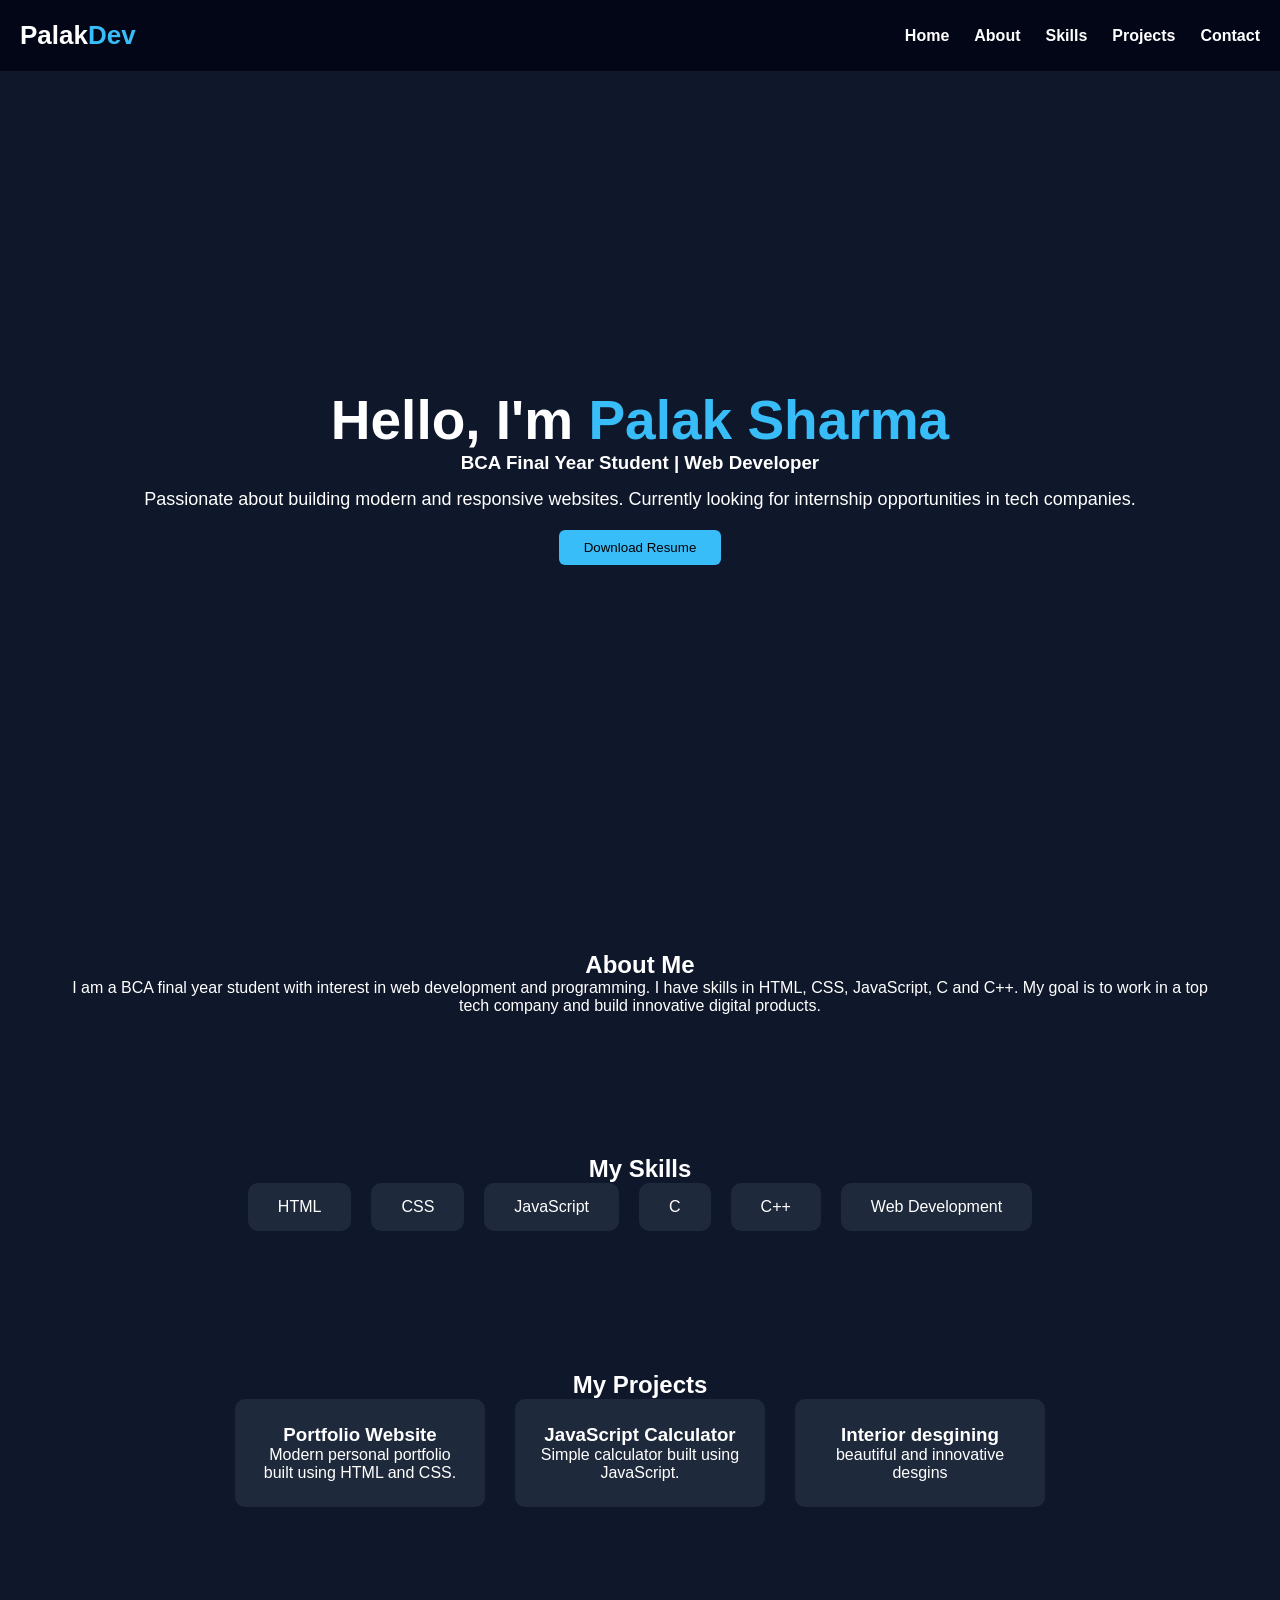
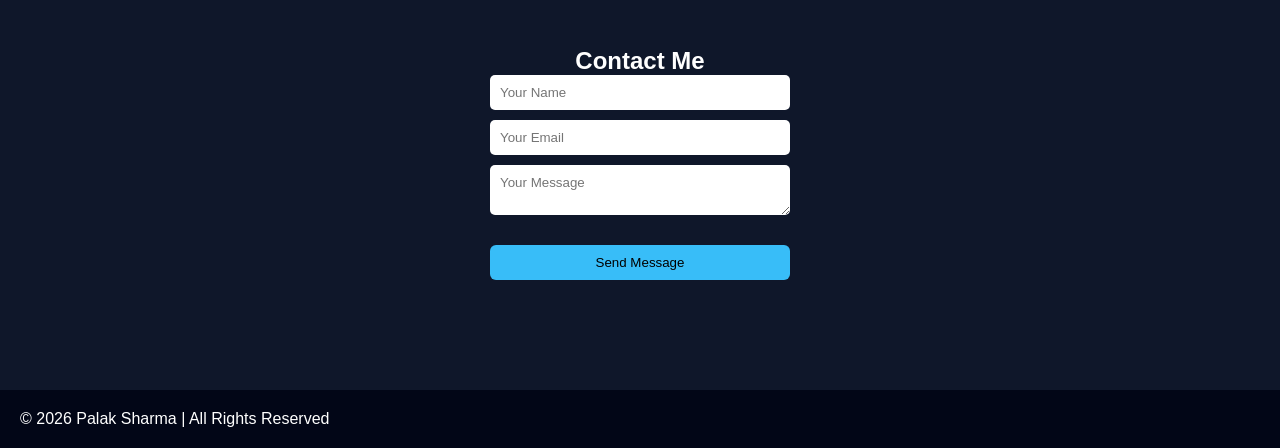
==== index.html @ 1be57389 "Add files via upload" ====
<!DOCTYPE html>
<html lang="en">
<head>

<meta charset="UTF-8">
<meta name="viewport" content="width=device-width, initial-scale=1.0">

<title>Palak Sharma | Portfolio</title>

<link rel="stylesheet" href="style.css">

</head>

<body>

<header>

<nav>

<h2 class="logo">Palak<span>Dev</span></h2>

<ul>

<li><a href="#home">Home</a></li>
<li><a href="#about">About</a></li>
<li><a href="#skills">Skills</a></li>
<li><a href="#projects">Projects</a></li>
<li><a href="#contact">Contact</a></li>

</ul>

</nav>

</header>


<section id="home" class="home">

<div class="home-content">

<h1>Hello, I'm <span>Palak Sharma</span></h1>

<h3>BCA Final Year Student | Web Developer</h3>

<p>
Passionate about building modern and responsive websites.
Currently looking for internship opportunities in tech companies.
</p>

<button>Download Resume</button>

</div>

</section>


<section id="about">

<h2>About Me</h2>

<p>

I am a BCA final year student with interest in web development and programming.
I have skills in HTML, CSS, JavaScript, C and C++.
My goal is to work in a top tech company and build innovative digital products.

</p>

</section>


<section id="skills">

<h2>My Skills</h2>

<div class="skills-container">

<div class="skill">HTML</div>
<div class="skill">CSS</div>
<div class="skill">JavaScript</div>
<div class="skill">C</div>
<div class="skill">C++</div>
<div class="skill">Web Development</div>

</div>

</section>


<section id="projects">

<h2>My Projects</h2>

<div class="projects-container">

<div class="project-card">

<h3>Portfolio Website</h3>

<p>Modern personal portfolio built using HTML and CSS.</p>

</div>


<div class="project-card">

<h3>JavaScript Calculator</h3>

<p>Simple calculator built using JavaScript.</p>

</div>


<div class="project-card">

<h3>Interior desgining</h3>

<p>beautiful and innovative desgins</p>

</div>


</div>

</section>


<section id="contact">

<h2>Contact Me</h2>

<form>

<input type="text" placeholder="Your Name">

<input type="email" placeholder="Your Email">

<textarea placeholder="Your Message"></textarea>

<button type="submit">Send Message</button>

</form>

</section>


<footer>

<p>© 2026 Palak Sharma | All Rights Reserved</p>

</footer>


<script src="script.js"></script>

</body>

</html>
---- style.css ----
*{

margin:0;
padding:0;
box-sizing:border-box;
font-family:Arial;

}

body{

background:#0f172a;
color:white;

}


header{

background:#020617;
padding:20px;

}

nav{

display:flex;
justify-content:space-between;
align-items:center;

}

.logo{

font-size:26px;

}

.logo span{

color:#38bdf8;

}

nav ul{

list-style:none;
display:flex;

}

nav ul li{

margin-left:25px;

}

nav ul li a{

color:white;
text-decoration:none;
font-weight:bold;

}


.home{

height:90vh;
display:flex;
justify-content:center;
align-items:center;
text-align:center;

}

.home h1{

font-size:55px;

}

.home span{

color:#38bdf8;

}

.home p{

margin-top:15px;
font-size:18px;

}

button{

margin-top:20px;
padding:10px 25px;
background:#38bdf8;
border:none;
border-radius:6px;
cursor:pointer;

}

section{

padding:70px;
text-align:center;

}

.skills-container{

display:flex;
justify-content:center;
gap:20px;
flex-wrap:wrap;

}

.skill{

background:#1e293b;
padding:15px 30px;
border-radius:10px;

}

.projects-container{

display:flex;
justify-content:center;
gap:30px;
flex-wrap:wrap;

}

.project-card{

background:#1e293b;
padding:25px;
width:250px;
border-radius:10px;

}

form{

display:flex;
flex-direction:column;
width:300px;
margin:auto;
gap:10px;

}

input,textarea{

padding:10px;
border:none;
border-radius:5px;

}

footer{

background:#020617;
padding:20px;
margin-top:40px;

}
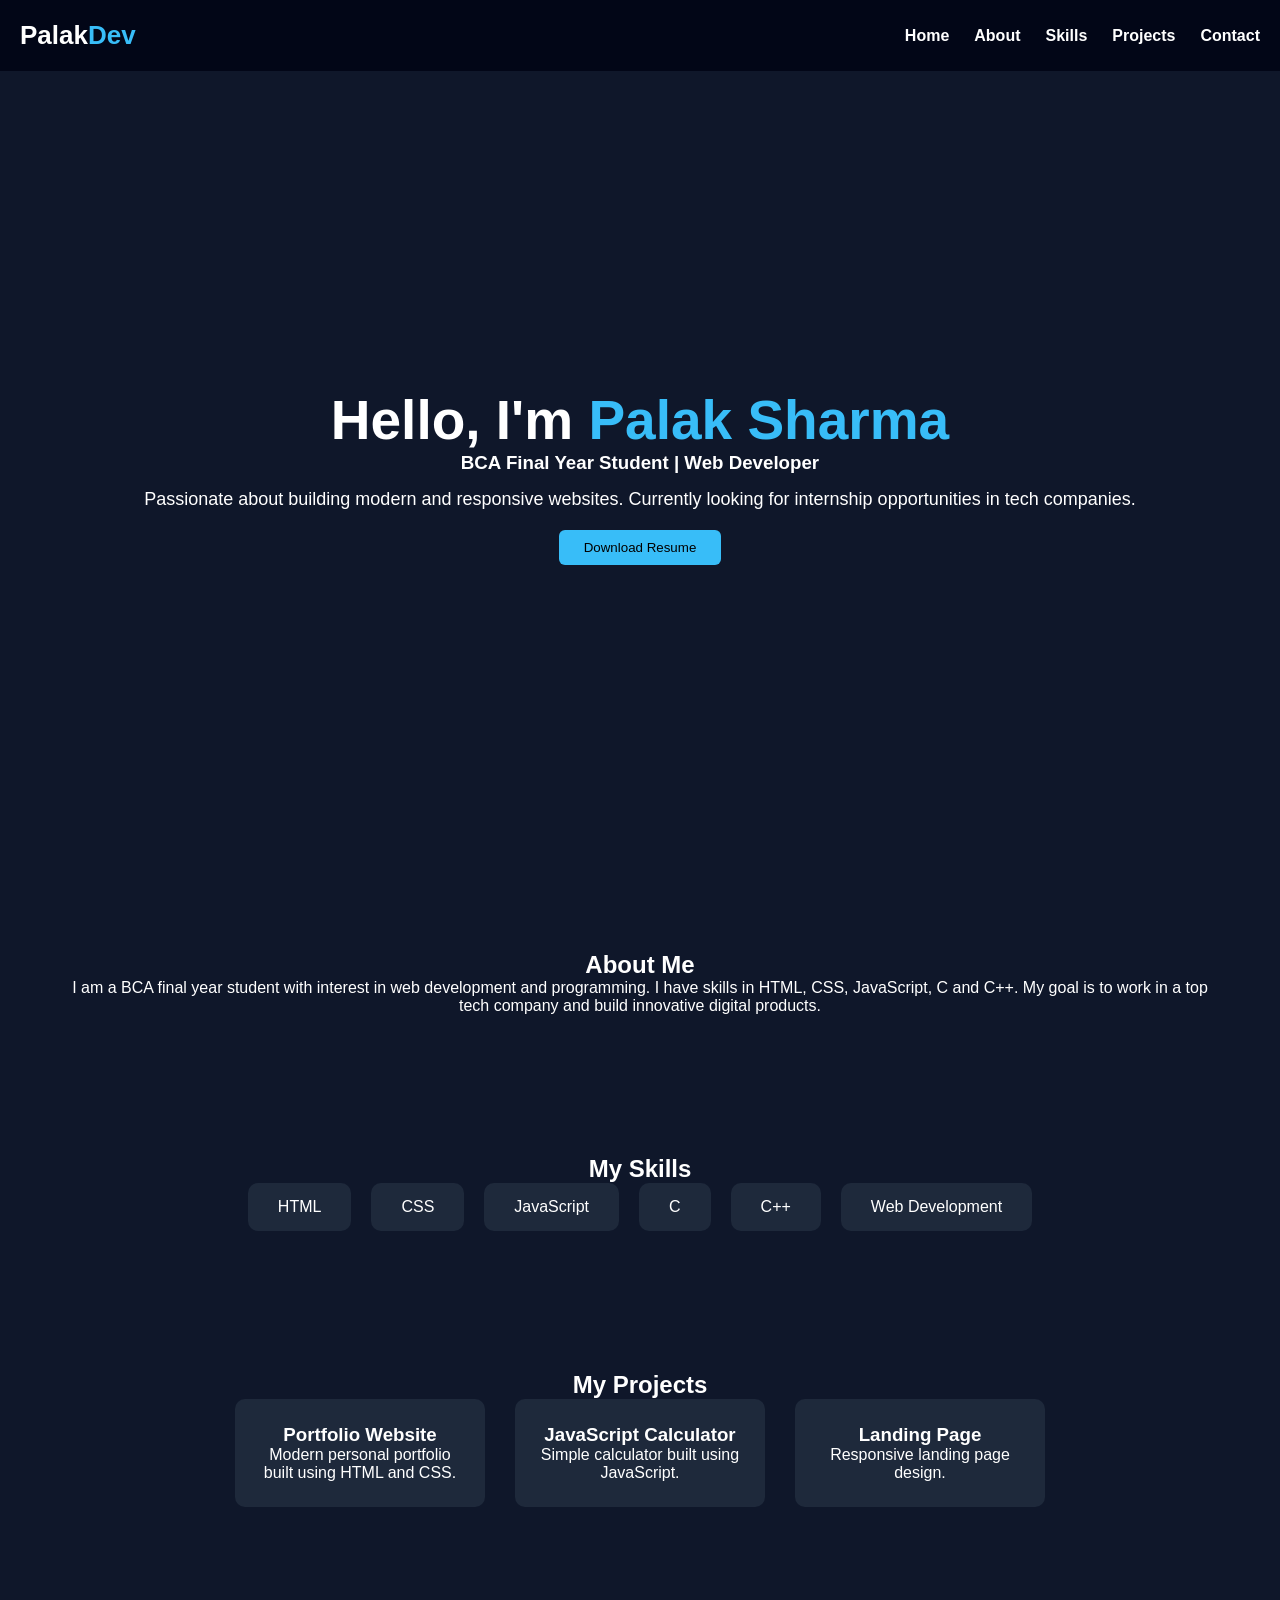
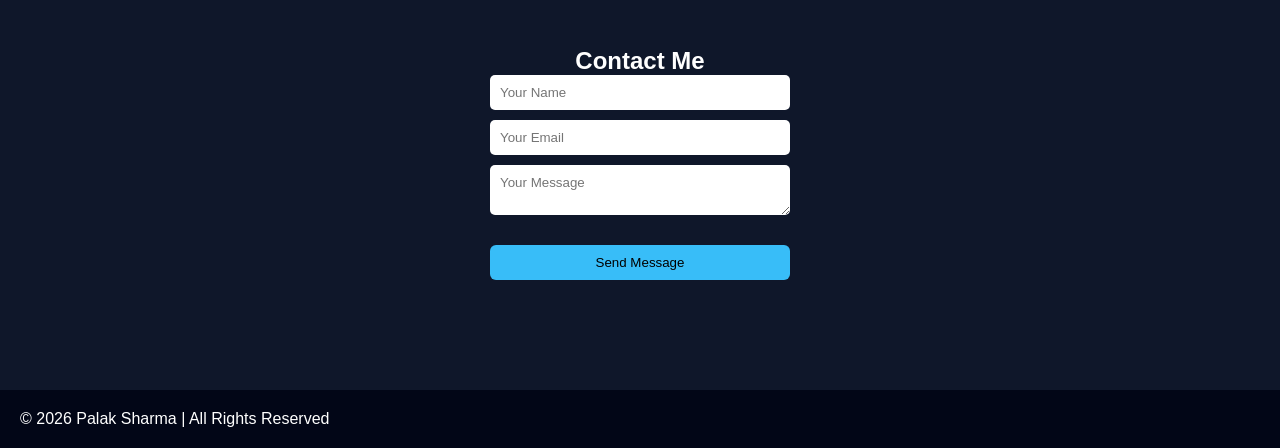
==== commit 075c71f0: "Add files via upload" ====
--- a/index.html
+++ b/index.html
@@ -46,9 +46,9 @@
 Passionate about building modern and responsive websites.
 Currently looking for internship opportunities in tech companies.
 </p>
-
+<a href="resume.html"download>
 <button>Download Resume</button>
-
+</a>
 </div>
 
 </section>
@@ -113,9 +113,9 @@
 
 <div class="project-card">
 
-<h3>Interior desgining</h3>
+<h3>Landing Page</h3>
 
-<p>beautiful and innovative desgins</p>
+<p>Responsive landing page design.</p>
 
 </div>
 
